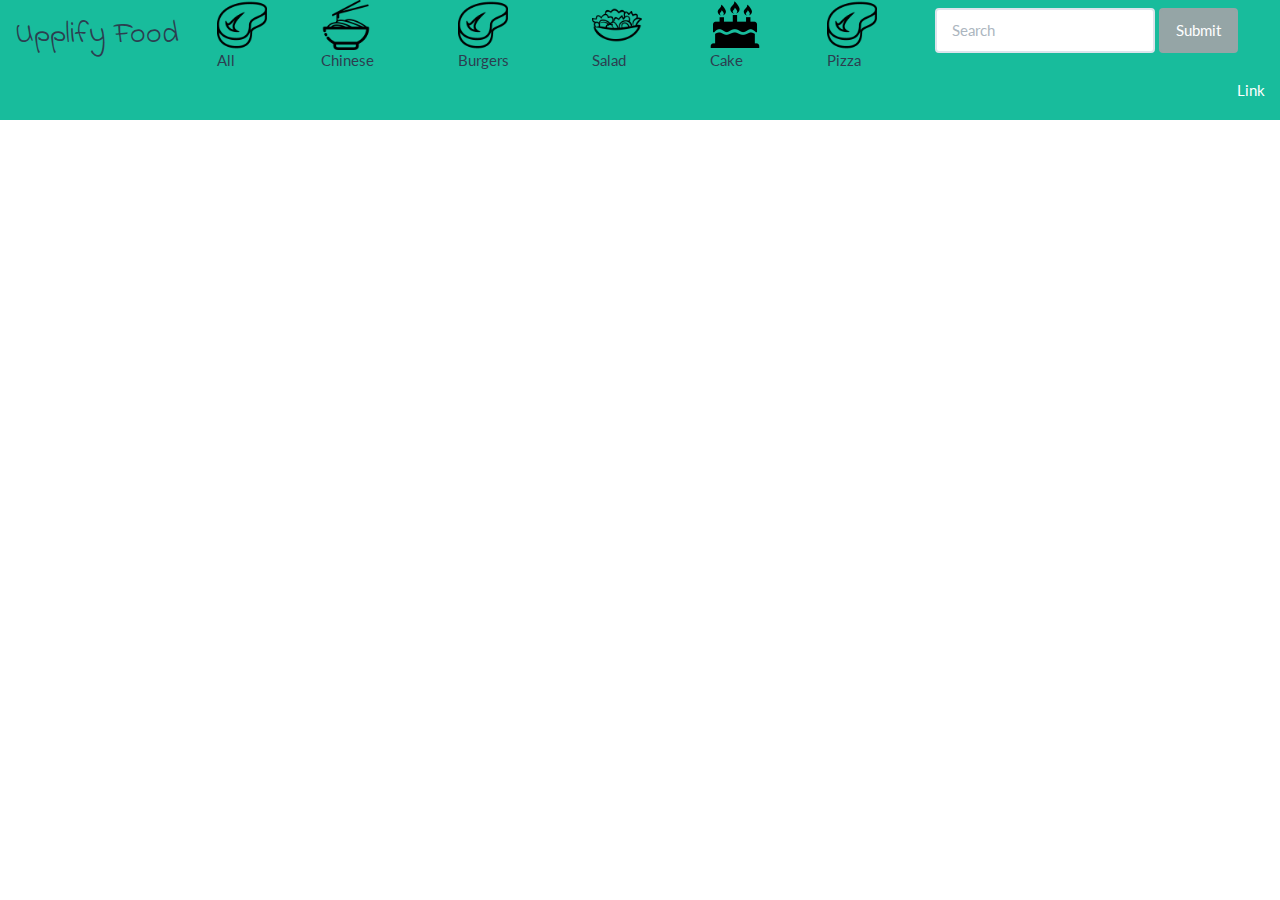
==== index.html @ ab285084 "Estrutura montada, nav bar sendo construído" ====
<!DOCTYPE html>
<html lang="pt-br">
<head>
	<meta charset="UTF-8">
	<title>Teste - Upplify</title>

	<!-- STYLE IMPORT -->

	<link rel="stylesheet" href="/bower_components/bootstrap/dist/css/bootstrap.css">
	<link rel="stylesheet" href="/bower_components/flatly-theme/bootstrap.css">
	<link rel="stylesheet" href="https://fonts.googleapis.com/css?family=Indie+Flower">
	<link rel="stylesheet" href="/style/main.css">
	<!-- LIB SCRIPTS IMPORT -->

	<script src="bower_components/angular/angular.js"></script>
	<script src="bower_components/jquery/dist/jquery.js"></script>
	<script src="bower_components/angular-bootstrap/ui-bootstrap-tpls.js"></script>
	<script src="bower_components/angular-route/angular-route.js"></script>
	

	<script src="src/app.js"></script>

	<!-- CONTROLLERS -->
	<script src="src/controllers/home/home-controller.js"></script>
	
	<!-- DIRECTIVES -->
	<script src="src/directives/util/nav-bar.js"></script>

	<script src="src/router.js"></script>
</head>
<body ng-app="upplify">	
	<nav-bar></nav-bar>
	<div ng-view></div>
</body>
</html>
---- style/main.css ----
#brand {
	font-family: 'Indie Flower', cursive; 
	font-size: 200%;
	margin-bottom: 5px;
}

.navbar-icon {
	height: 50px;
	color: white;
}
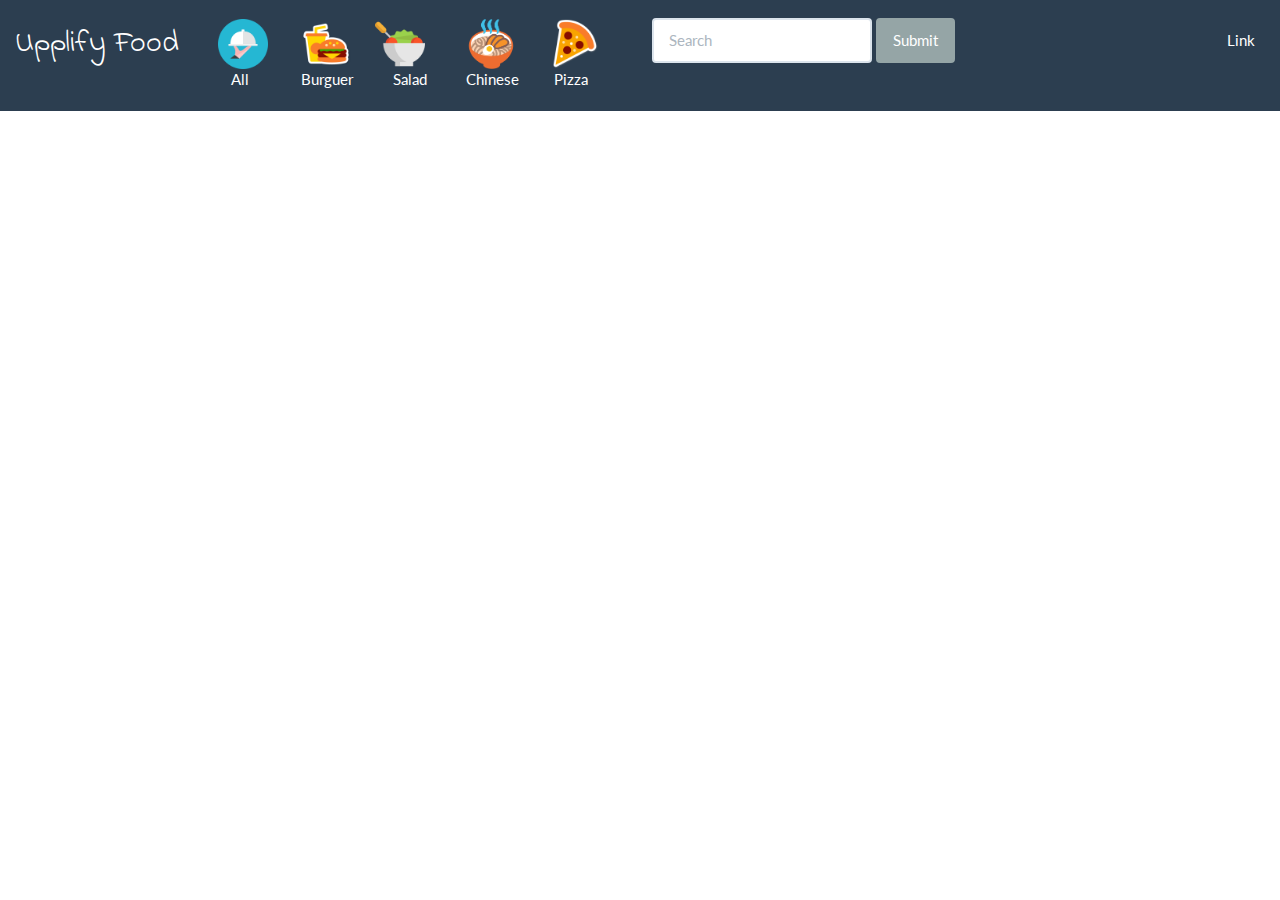
==== commit 2d501578: "Barra pronta, JSON importando" ====
--- a/index.html
+++ b/index.html
@@ -26,6 +26,9 @@
 	<!-- DIRECTIVES -->
 	<script src="src/directives/util/nav-bar.js"></script>
 
+	<!-- SERVICE -->
+	<script src="src/services/data-load-service.js"></script>
+
 	<script src="src/router.js"></script>
 </head>
 <body ng-app="upplify">	
--- a/style/main.css
+++ b/style/main.css
@@ -1,10 +1,27 @@
 #brand {
 	font-family: 'Indie Flower', cursive; 
 	font-size: 200%;
-	margin-bottom: 5px;
+	margin-top: 1vh;
 }
 
-.navbar-icon {
+.navbar-items{
+	cursor: pointer; 
+	text-align: center;
+	margin: 0 auto;
+	margin-left: 1vh;
+}
+
+.navbar-items:hover {
+  border-color: #66afe9;
+  box-shadow: 0 0 8px rgba(0,255,0, 0.6);
+}
+
+.navbar-items img{
+	margin-top: 1vh;
 	height: 50px;
-	color: white;
+	display: block;
+}
+
+.navbar-items p {
+ 	color: white;
 }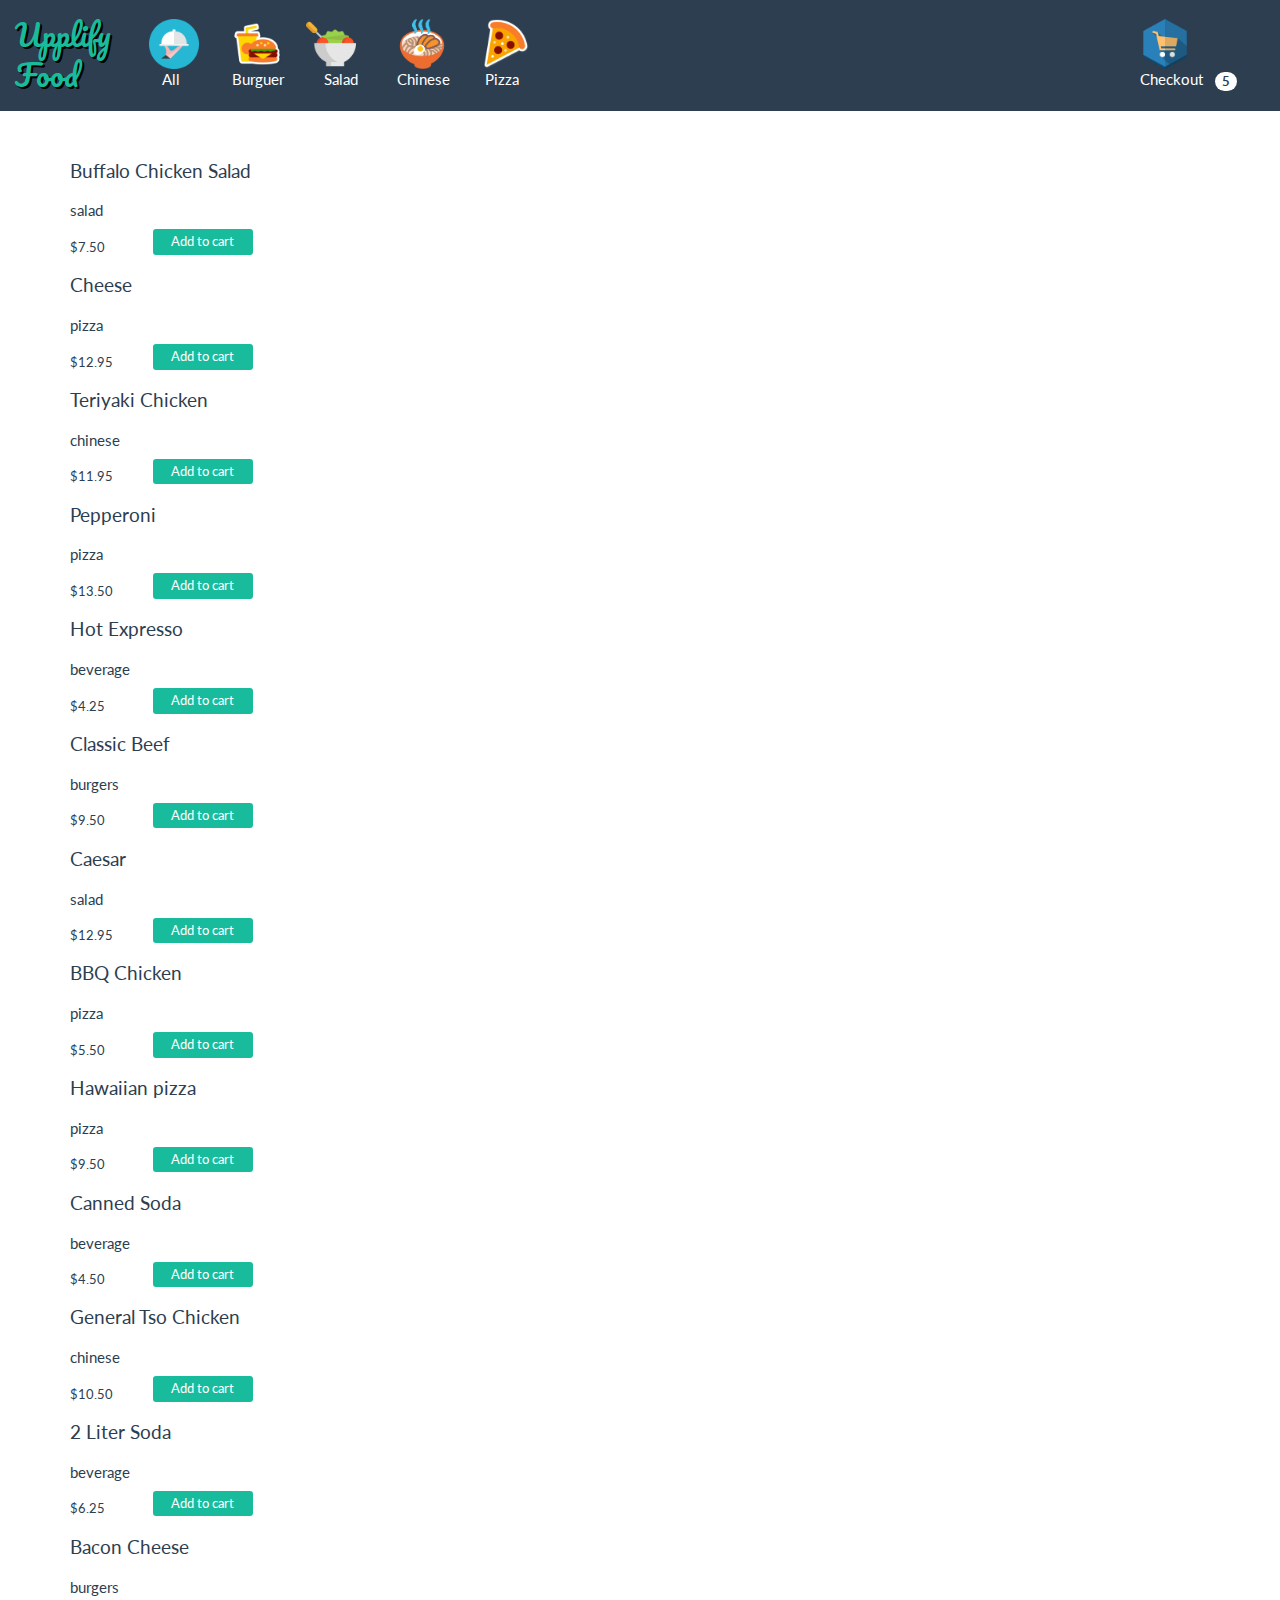
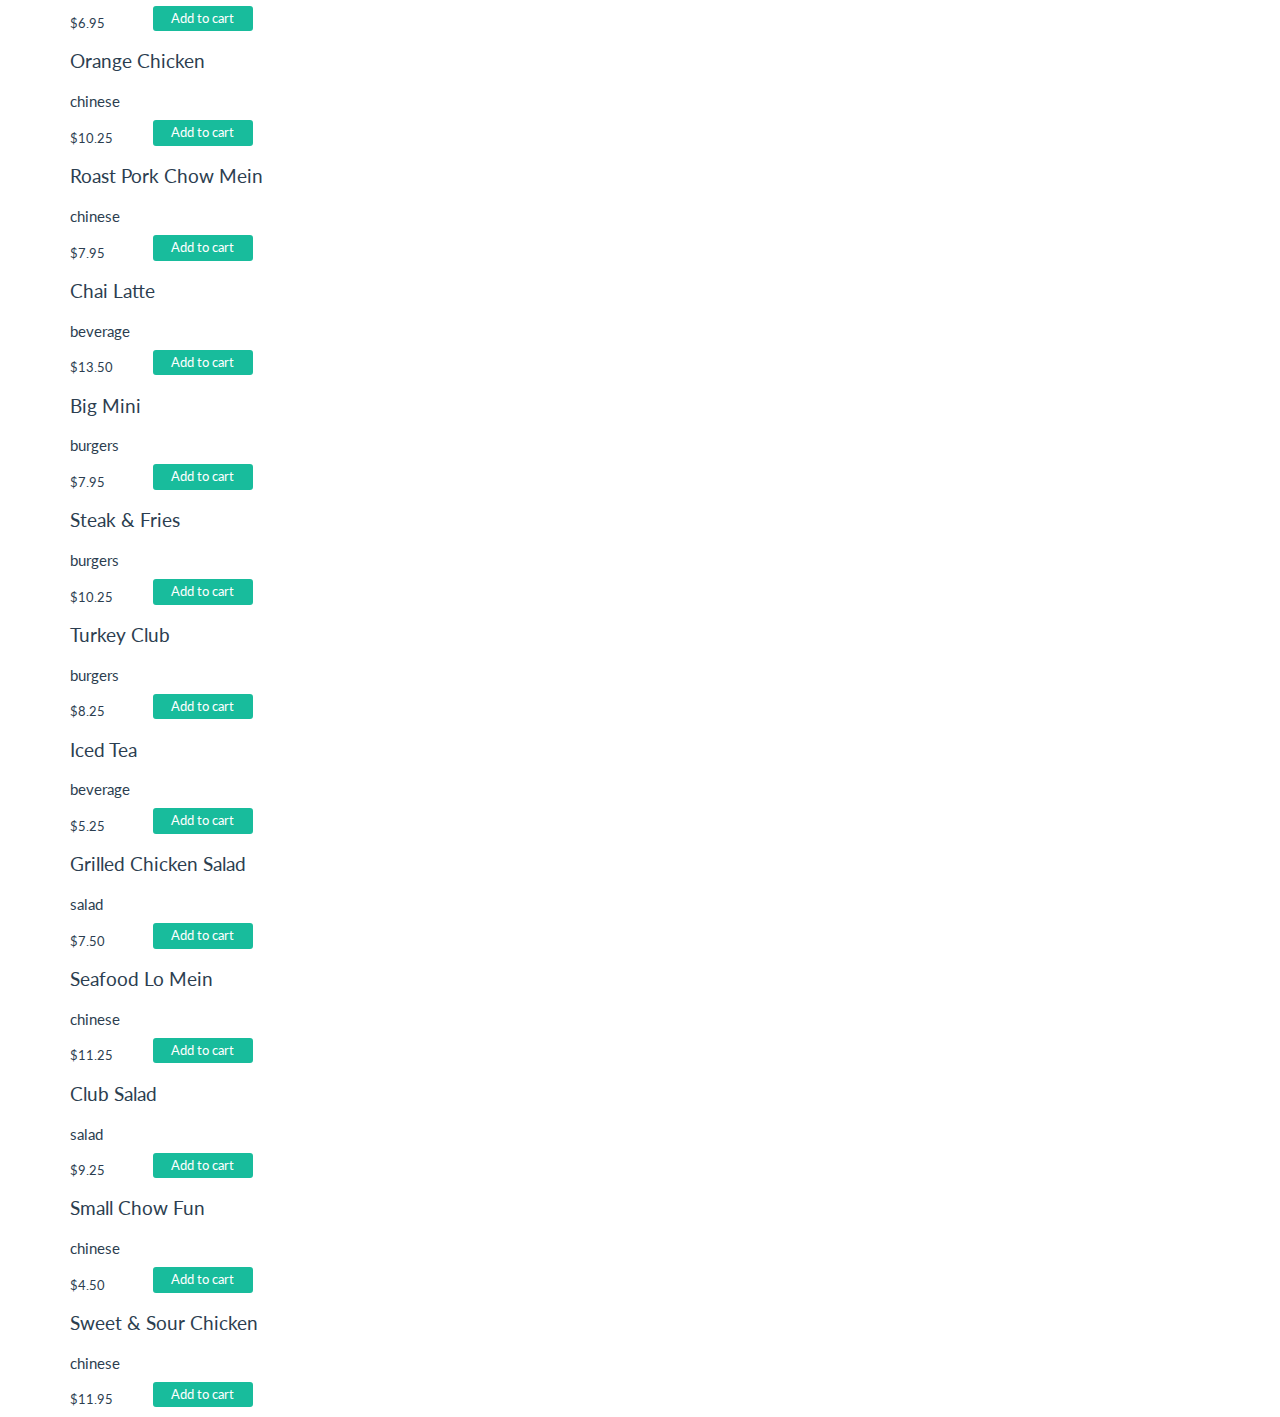
==== commit e2d695cc: "Itens dispostos, fechando o carrinho da barra de navegação" ====
--- a/index.html
+++ b/index.html
@@ -8,7 +8,7 @@
 
 	<link rel="stylesheet" href="/bower_components/bootstrap/dist/css/bootstrap.css">
 	<link rel="stylesheet" href="/bower_components/flatly-theme/bootstrap.css">
-	<link rel="stylesheet" href="https://fonts.googleapis.com/css?family=Indie+Flower">
+	<link href="https://fonts.googleapis.com/css?family=Alfa+Slab+One|Baloo+Bhaina|Modak|Pacifico|Shrikhand" rel="stylesheet">
 	<link rel="stylesheet" href="/style/main.css">
 	<!-- LIB SCRIPTS IMPORT -->
 
--- a/style/main.css
+++ b/style/main.css
@@ -1,7 +1,16 @@
 #brand {
-	font-family: 'Indie Flower', cursive; 
+	font-family: 'Pacifico', cursive;
 	font-size: 200%;
-	margin-top: 1vh;
+	text-shadow: 2px 2px black;
+}
+
+#home {
+	padding-top: 150px;
+}
+
+#addItemButton {
+	cursor: pointer; 
+	min-width: 100px;
 }
 
 .navbar-items{
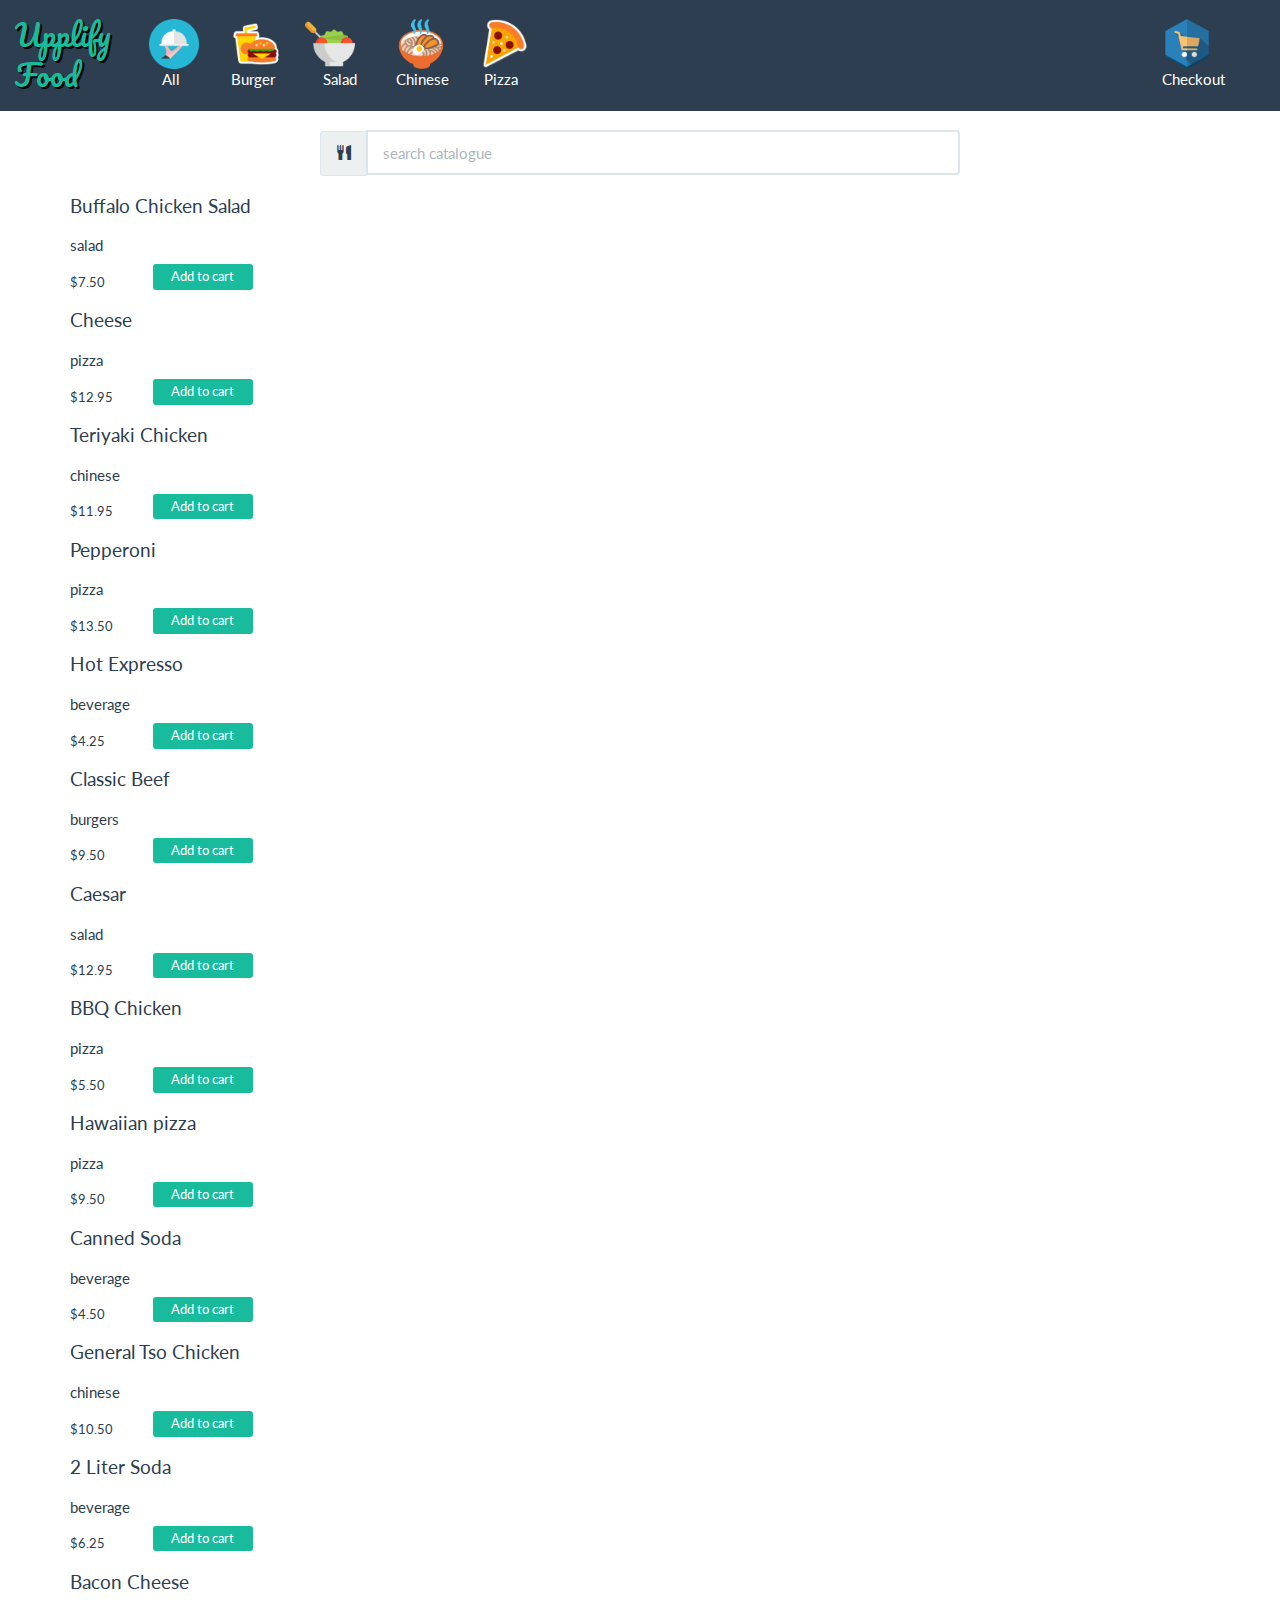
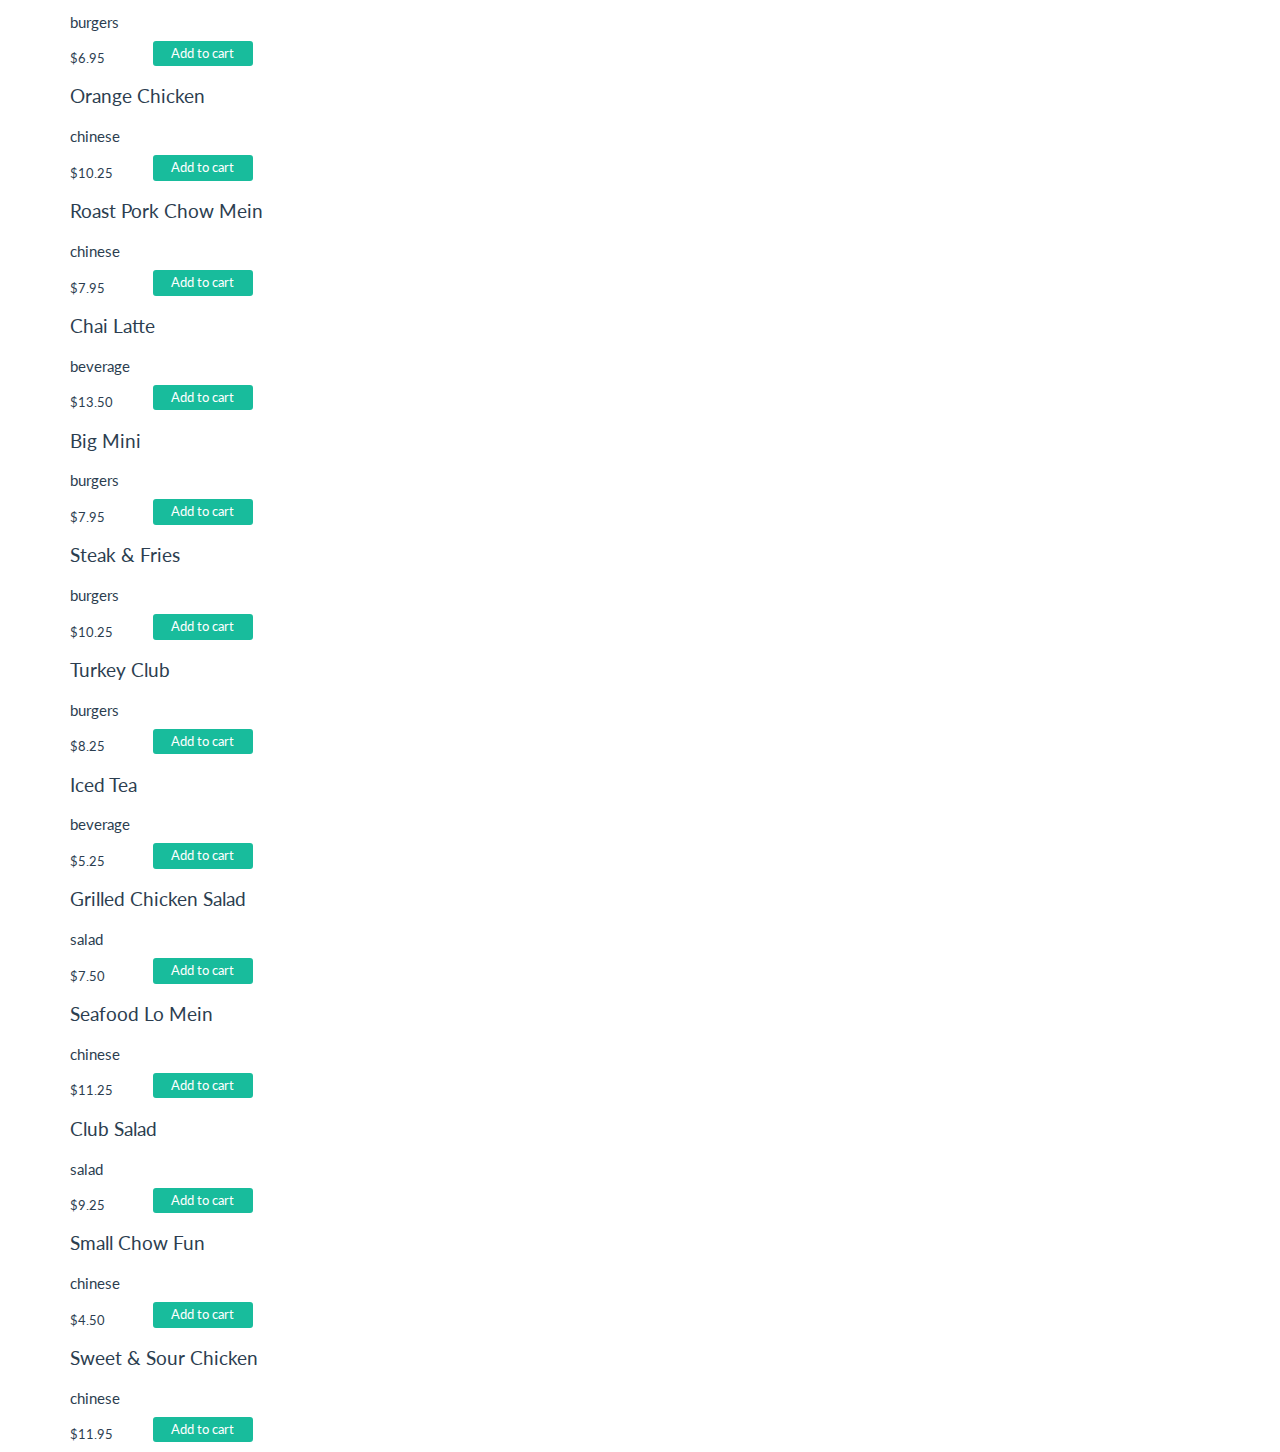
==== commit b95c4e0a: "Busca pronta, icone de checkout funcionando, filtros por tipo também funcionando" ====
--- a/index.html
+++ b/index.html
@@ -28,6 +28,7 @@
 
 	<!-- SERVICE -->
 	<script src="src/services/data-load-service.js"></script>
+	<script src="src/services/shared-order-service.js"></script>
 
 	<script src="src/router.js"></script>
 </head>
--- a/style/main.css
+++ b/style/main.css
@@ -20,11 +20,6 @@
 	margin-left: 1vh;
 }
 
-.navbar-items:hover {
-  border-color: #66afe9;
-  box-shadow: 0 0 8px rgba(0,255,0, 0.6);
-}
-
 .navbar-items img{
 	margin-top: 1vh;
 	height: 50px;
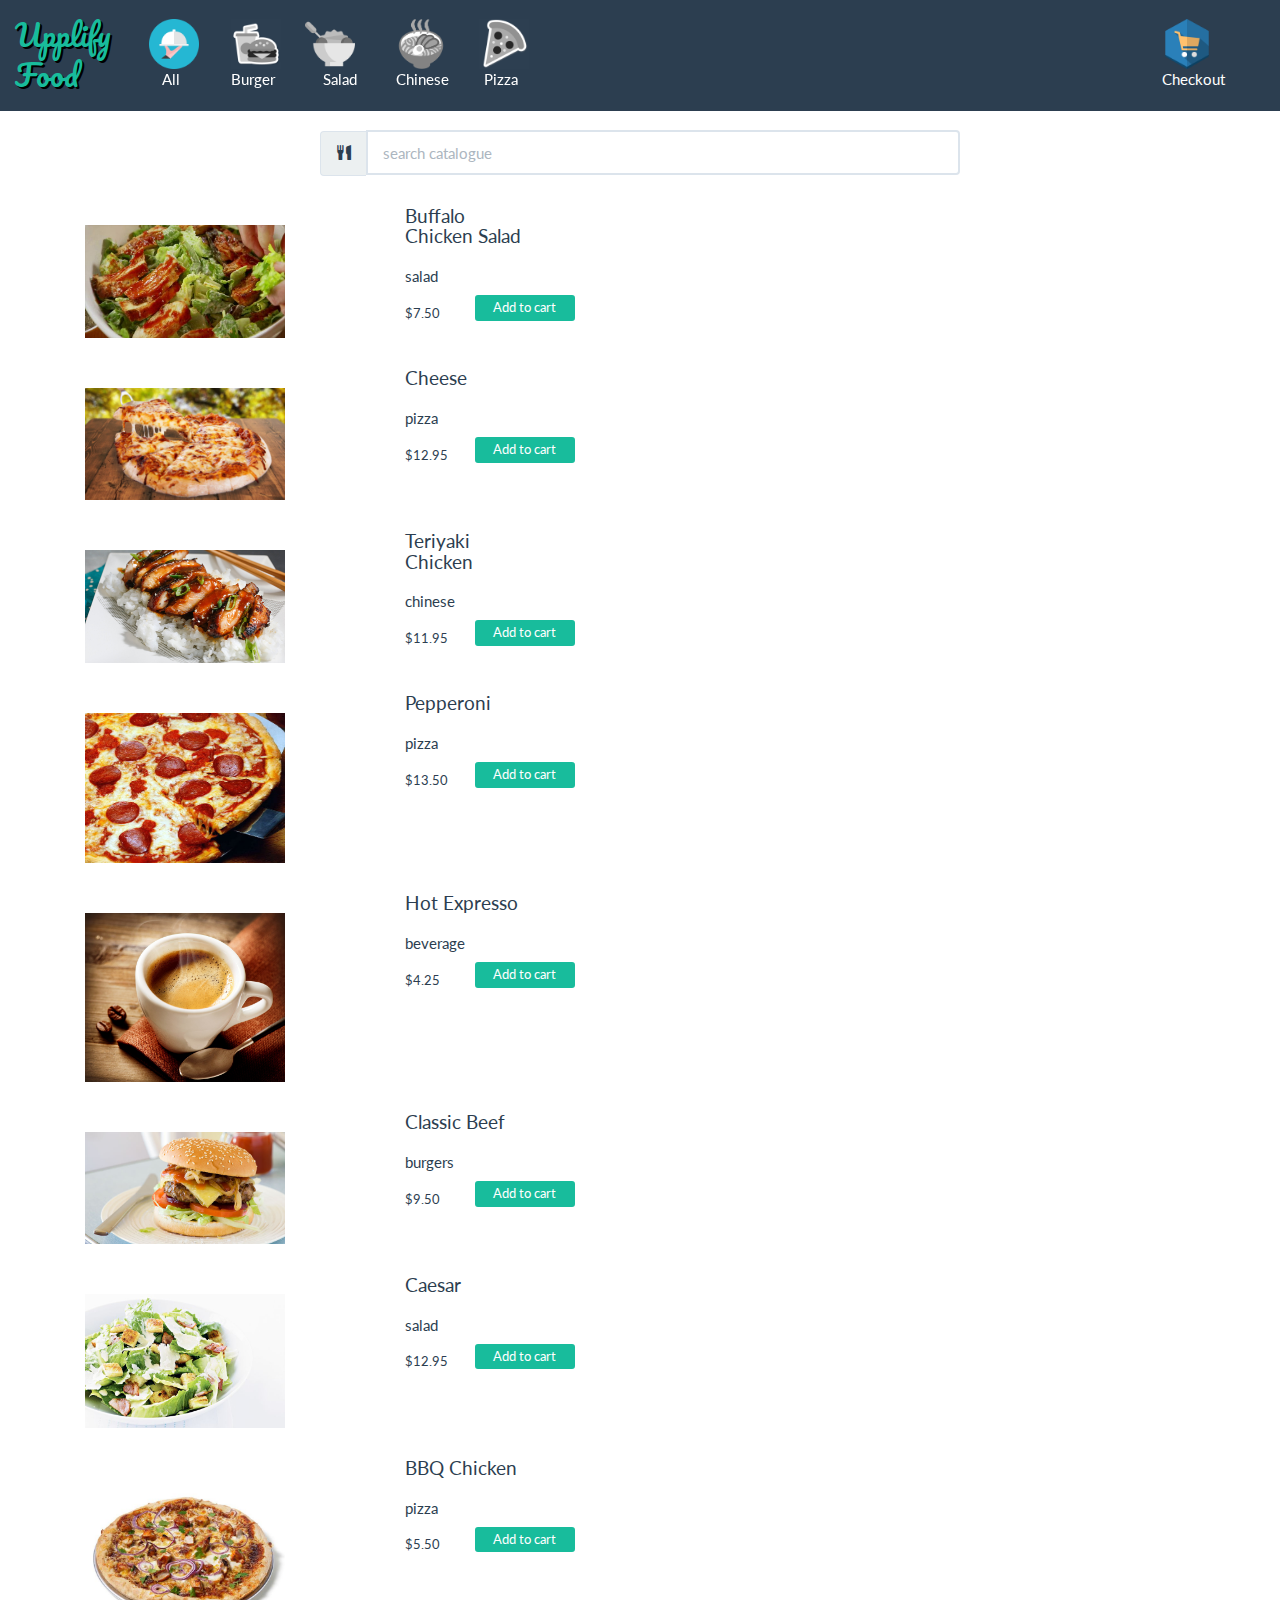
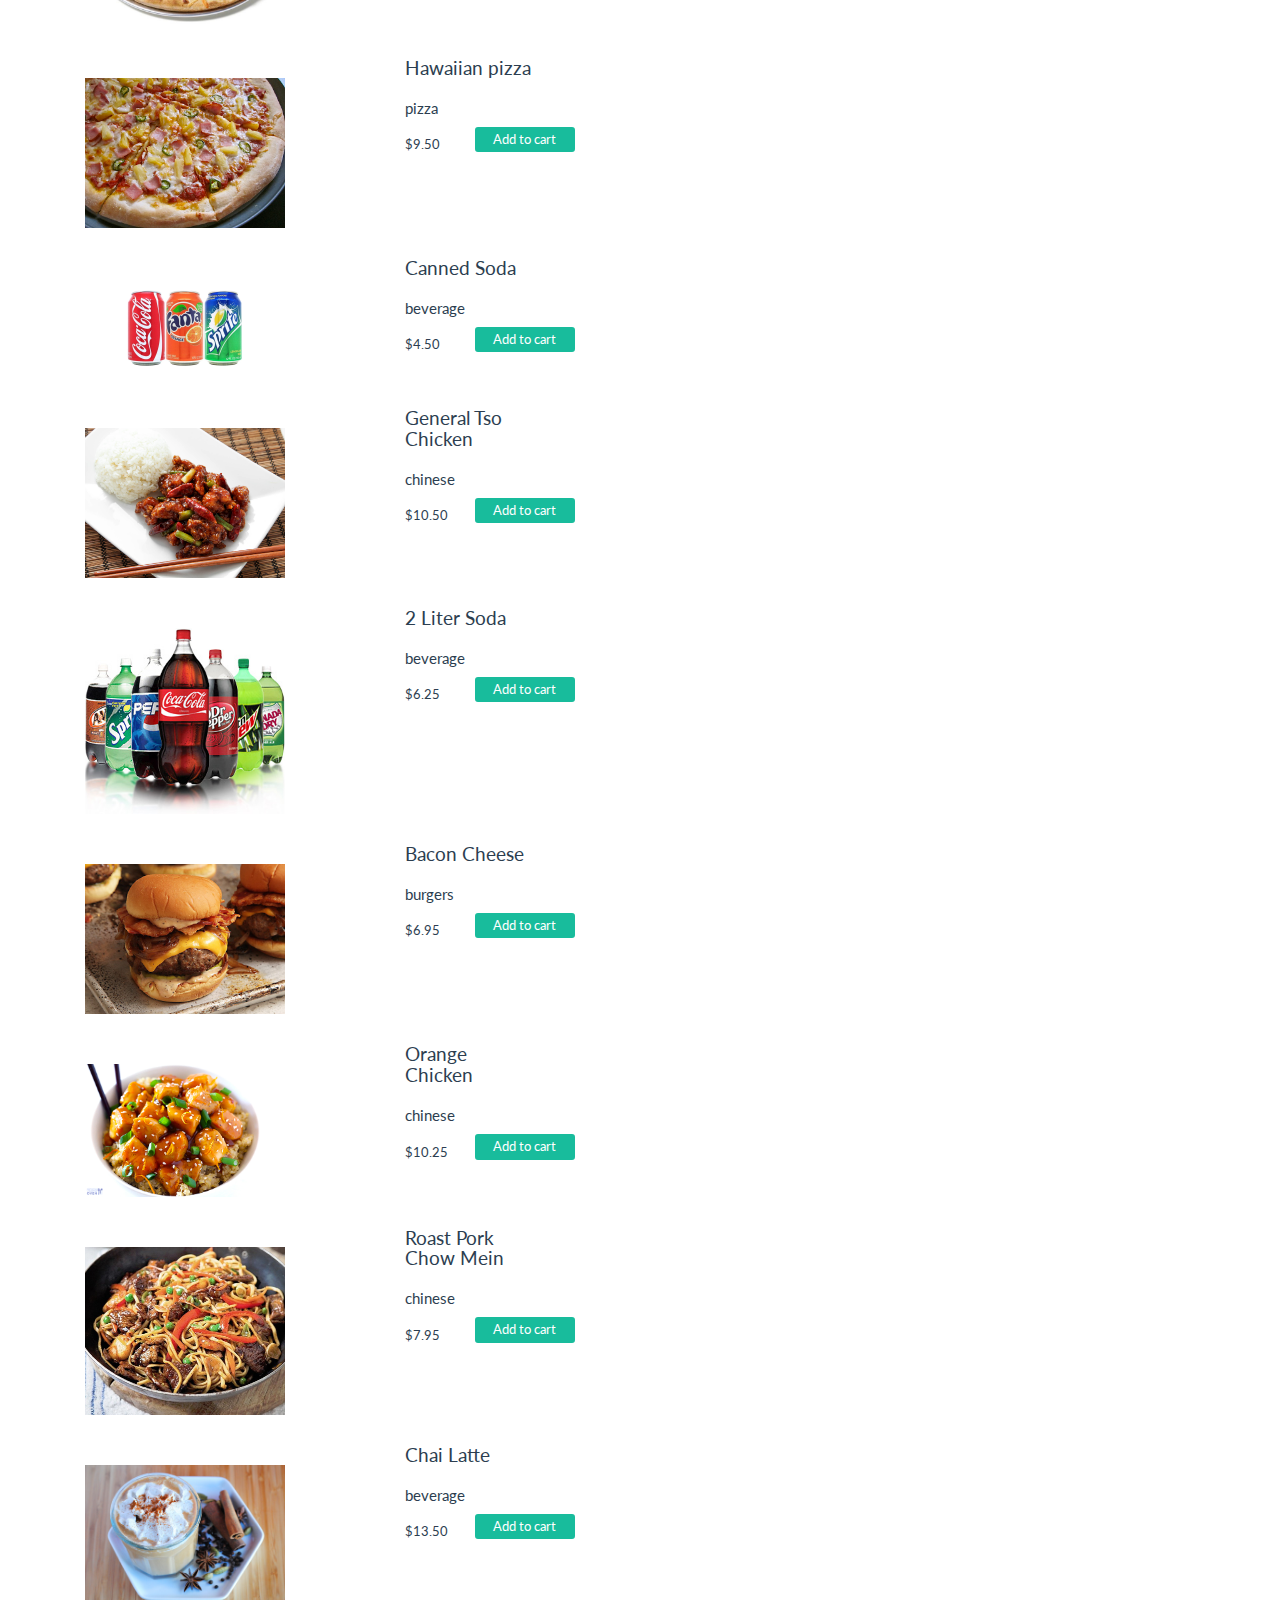
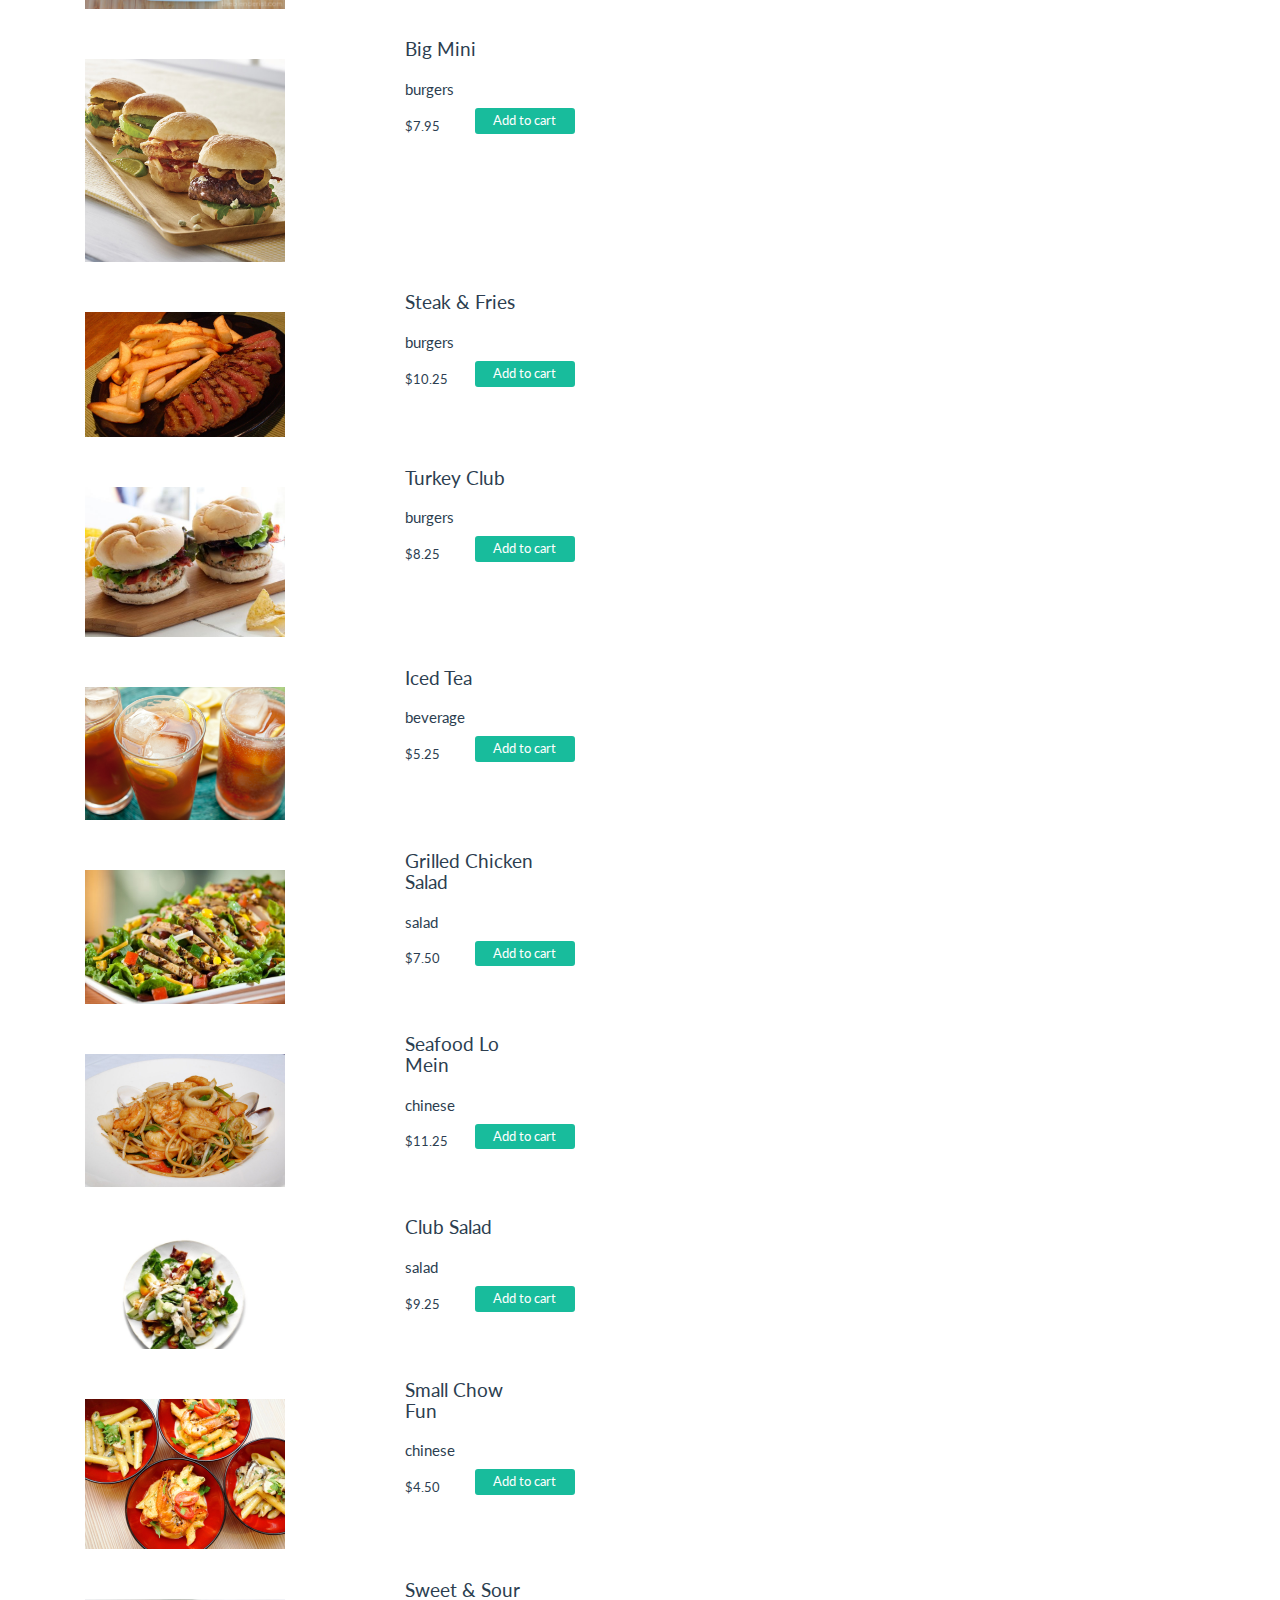
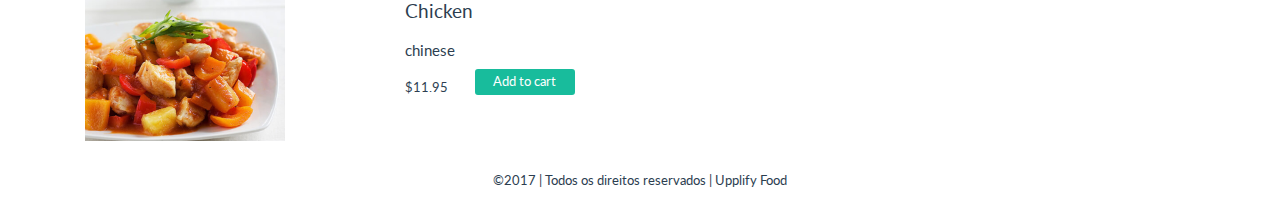
==== commit 7ad43ccf: "Imagens de comidas adicionadas e rodapé do site" ====
--- a/index.html
+++ b/index.html
@@ -35,5 +35,9 @@
 <body ng-app="upplify">	
 	<nav-bar></nav-bar>
 	<div ng-view></div>
+
+	<div class="footer" style="margin-top: 30px; text-align: center;  font-size: small">
+		<p>&copy;2017 | Todos os direitos reservados | Upplify Food</p>
+	</div>	
 </body>
 </html>--- a/style/main.css
+++ b/style/main.css
@@ -13,6 +13,21 @@
 	min-width: 100px;
 }
 
+.active {
+    filter: none;
+    -webkit-filter: grayscale(0%);
+    -moz-filter:    grayscale(0%);
+    -ms-filter:     grayscale(0%);
+    -o-filter:      grayscale(0%);
+}
+
+.not-active {
+    filter: none;
+    -webkit-filter: grayscale(100%);
+    -moz-filter:    grayscale(100%);
+    -ms-filter:     grayscale(100%);
+    -o-filter:      grayscale(100%);
+}
 .navbar-items{
 	cursor: pointer; 
 	text-align: center;
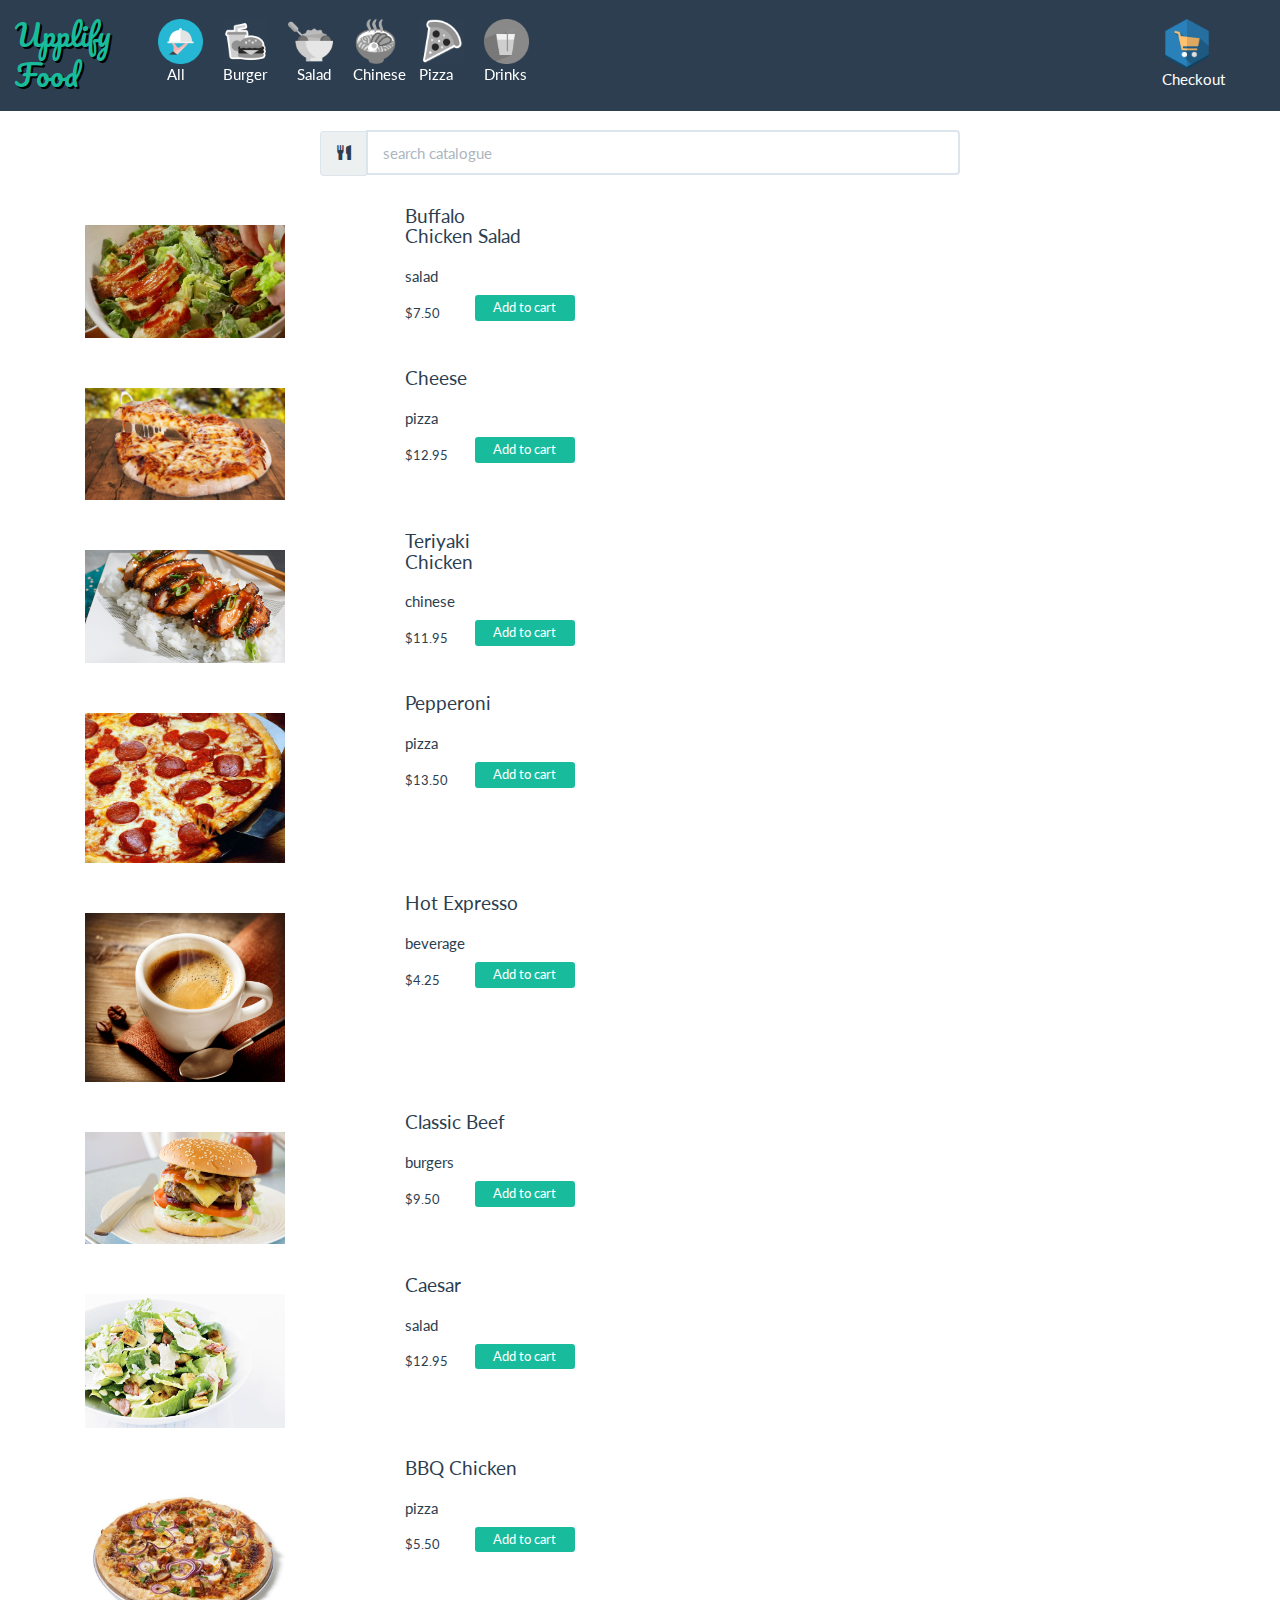
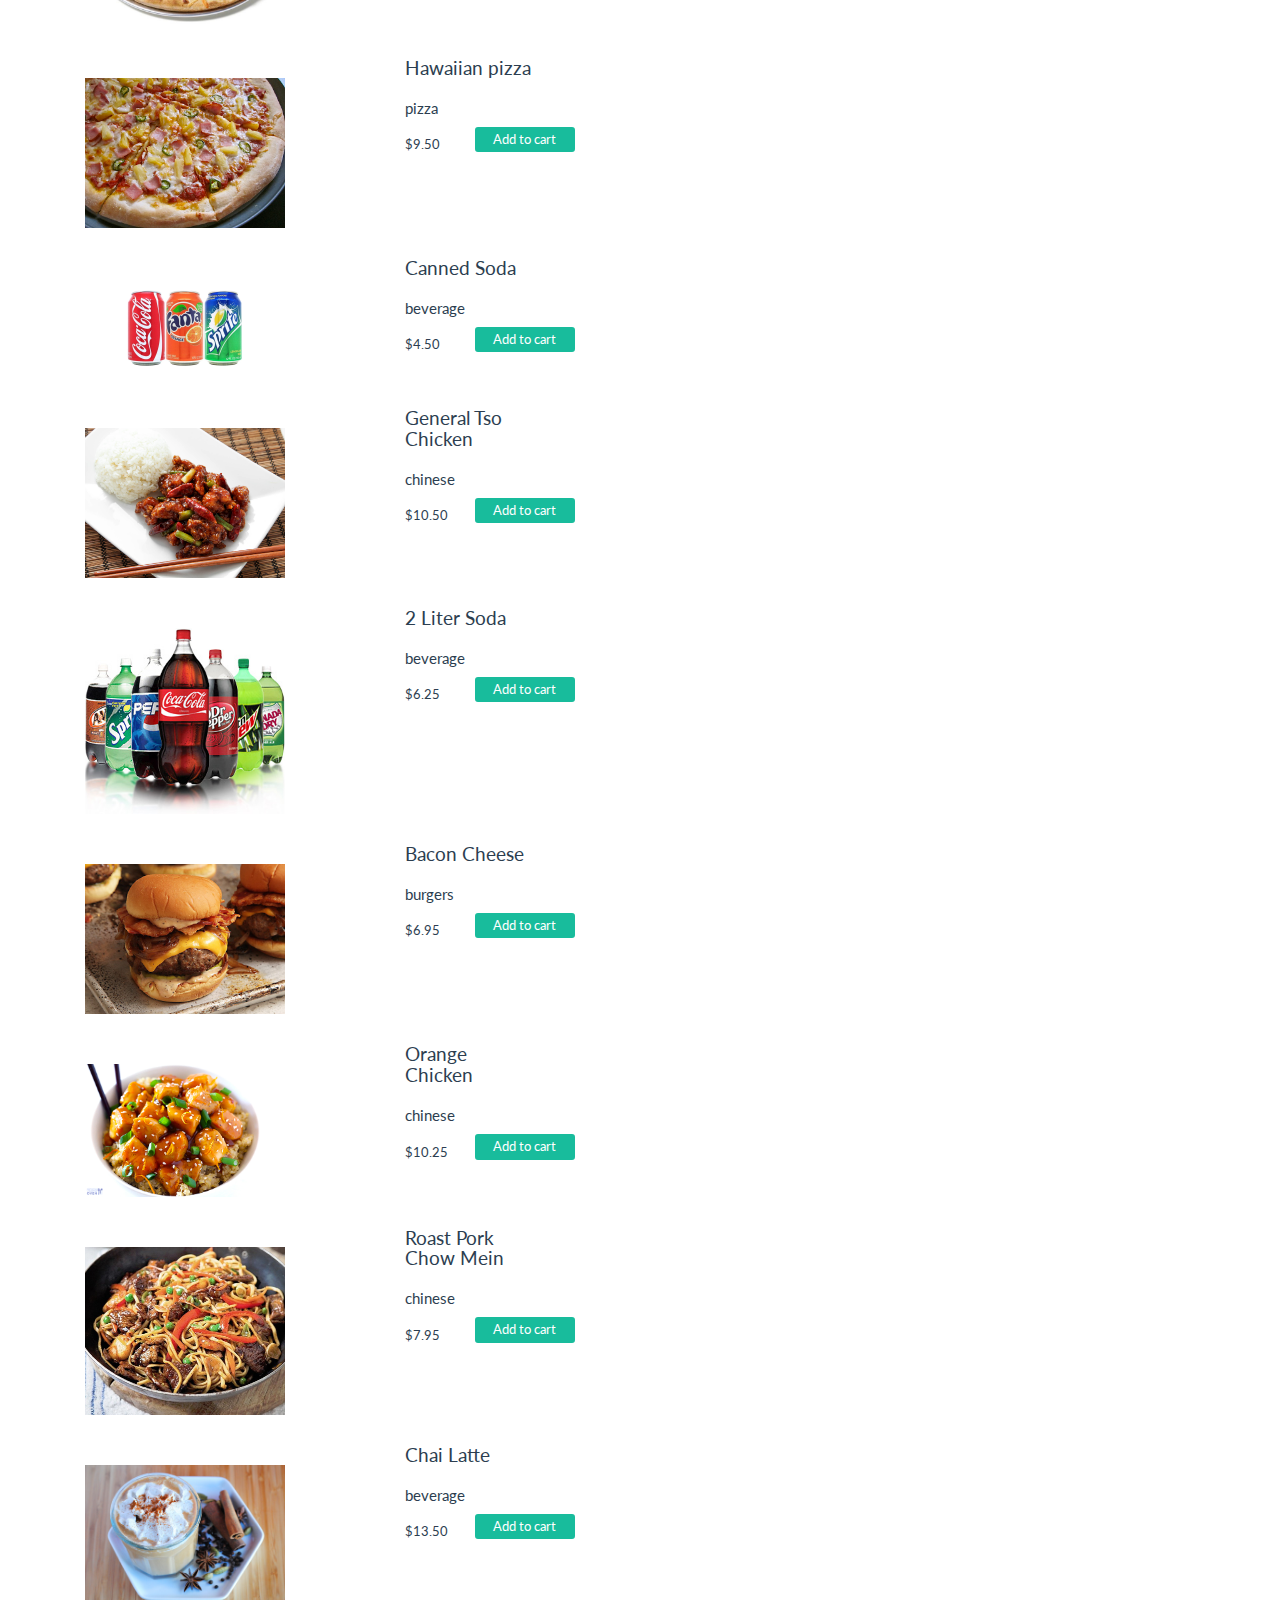
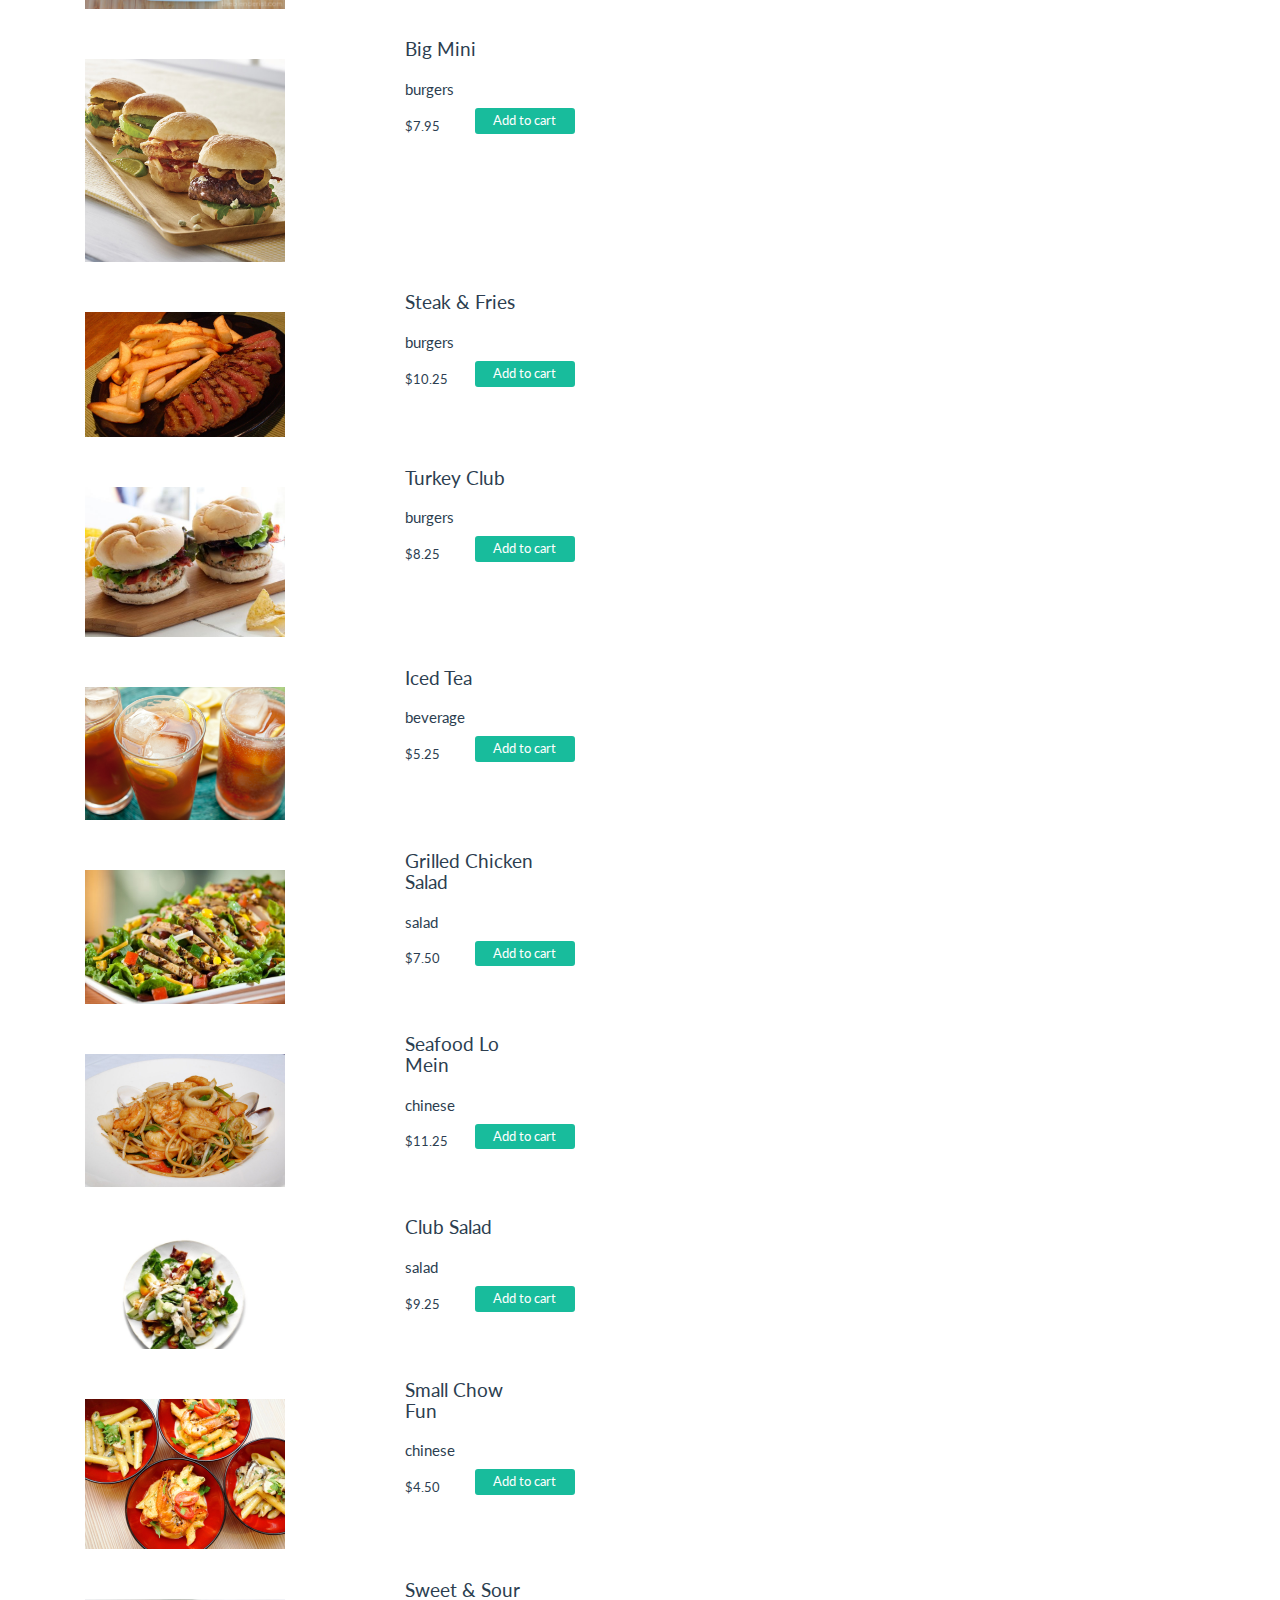
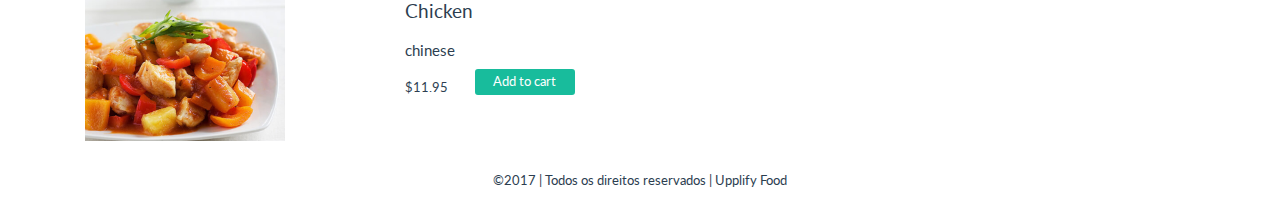
==== commit 2cb04c0c: "Finished" ====
--- a/index.html
+++ b/index.html
@@ -10,9 +10,13 @@
 	<link rel="stylesheet" href="/bower_components/flatly-theme/bootstrap.css">
 	<link href="https://fonts.googleapis.com/css?family=Alfa+Slab+One|Baloo+Bhaina|Modak|Pacifico|Shrikhand" rel="stylesheet">
 	<link rel="stylesheet" href="/style/main.css">
+	<link rel="stylesheet" href="/bower_components/bootbox.js/style.css">
 	<!-- LIB SCRIPTS IMPORT -->
 
+	<script src="bower_components/jquery/dist/jquery.js"></script>	
+	<script src="bower_components/bootstrap/dist/js/bootstrap.js"></script>
 	<script src="bower_components/angular/angular.js"></script>
+	<script src="bower_components/bootbox.js/bootbox.js"></script>
 	<script src="bower_components/jquery/dist/jquery.js"></script>
 	<script src="bower_components/angular-bootstrap/ui-bootstrap-tpls.js"></script>
 	<script src="bower_components/angular-route/angular-route.js"></script>
@@ -22,6 +26,7 @@
 
 	<!-- CONTROLLERS -->
 	<script src="src/controllers/home/home-controller.js"></script>
+	<script src="src/controllers/util/checkout-modal.js"></script>
 	
 	<!-- DIRECTIVES -->
 	<script src="src/directives/util/nav-bar.js"></script>
@@ -29,6 +34,10 @@
 	<!-- SERVICE -->
 	<script src="src/services/data-load-service.js"></script>
 	<script src="src/services/shared-order-service.js"></script>
+
+	<!-- CONSTANTS -->
+	<script src="src/constants/food-layout-settings.js"></script>
+	<script src="src/constants/message-box.js"></script>
 
 	<script src="src/router.js"></script>
 </head>
--- a/style/main.css
+++ b/style/main.css
@@ -32,15 +32,21 @@
 	cursor: pointer; 
 	text-align: center;
 	margin: 0 auto;
-	margin-left: 1vh;
+	margin-left: 2vh;
 }
 
 .navbar-items img{
 	margin-top: 1vh;
-	height: 50px;
+	height: 5vh;
+	max-height: 50px;
 	display: block;
 }
 
 .navbar-items p {
  	color: white;
+}
+
+.thumbnail {
+	height: 80px;
+	max-width: 120px; 
 }--- a/bower_components/bootbox.js/style.css
+++ b/bower_components/bootbox.js/style.css
@@ -0,0 +1,60 @@
+.modal-header-success {
+    color:#fff;
+    padding:9px 15px;
+    border-bottom:1px solid #eee;
+    background-color: #5cb85c;
+    -webkit-border-top-left-radius: 5px;
+    -webkit-border-top-right-radius: 5px;
+    -moz-border-radius-topleft: 5px;
+    -moz-border-radius-topright: 5px;
+     border-top-left-radius: 5px;
+     border-top-right-radius: 5px;
+}
+.modal-header-warning {
+    color:#fff;
+    padding:9px 15px;
+    border-bottom:1px solid #eee;
+    background-color: #f0ad4e;
+    -webkit-border-top-left-radius: 5px;
+    -webkit-border-top-right-radius: 5px;
+    -moz-border-radius-topleft: 5px;
+    -moz-border-radius-topright: 5px;
+     border-top-left-radius: 5px;
+     border-top-right-radius: 5px;
+}
+.modal-header-danger {
+    color:#fff;
+    padding:9px 15px;
+    border-bottom:1px solid #eee;
+    background-color: #d9534f;
+    -webkit-border-top-left-radius: 5px;
+    -webkit-border-top-right-radius: 5px;
+    -moz-border-radius-topleft: 5px;
+    -moz-border-radius-topright: 5px;
+     border-top-left-radius: 5px;
+     border-top-right-radius: 5px;
+}
+.modal-header-info {
+    color:#fff;
+    padding:9px 15px;
+    border-bottom:1px solid #eee;
+    background-color: #5bc0de;
+    -webkit-border-top-left-radius: 5px;
+    -webkit-border-top-right-radius: 5px;
+    -moz-border-radius-topleft: 5px;
+    -moz-border-radius-topright: 5px;
+     border-top-left-radius: 5px;
+     border-top-right-radius: 5px;
+}
+.modal-header-primary {
+    color:#fff;
+    padding:9px 15px;
+    border-bottom:1px solid #eee;
+    background-color: #428bca;
+    -webkit-border-top-left-radius: 5px;
+    -webkit-border-top-right-radius: 5px;
+    -moz-border-radius-topleft: 5px;
+    -moz-border-radius-topright: 5px;
+     border-top-left-radius: 5px;
+     border-top-right-radius: 5px;
+}